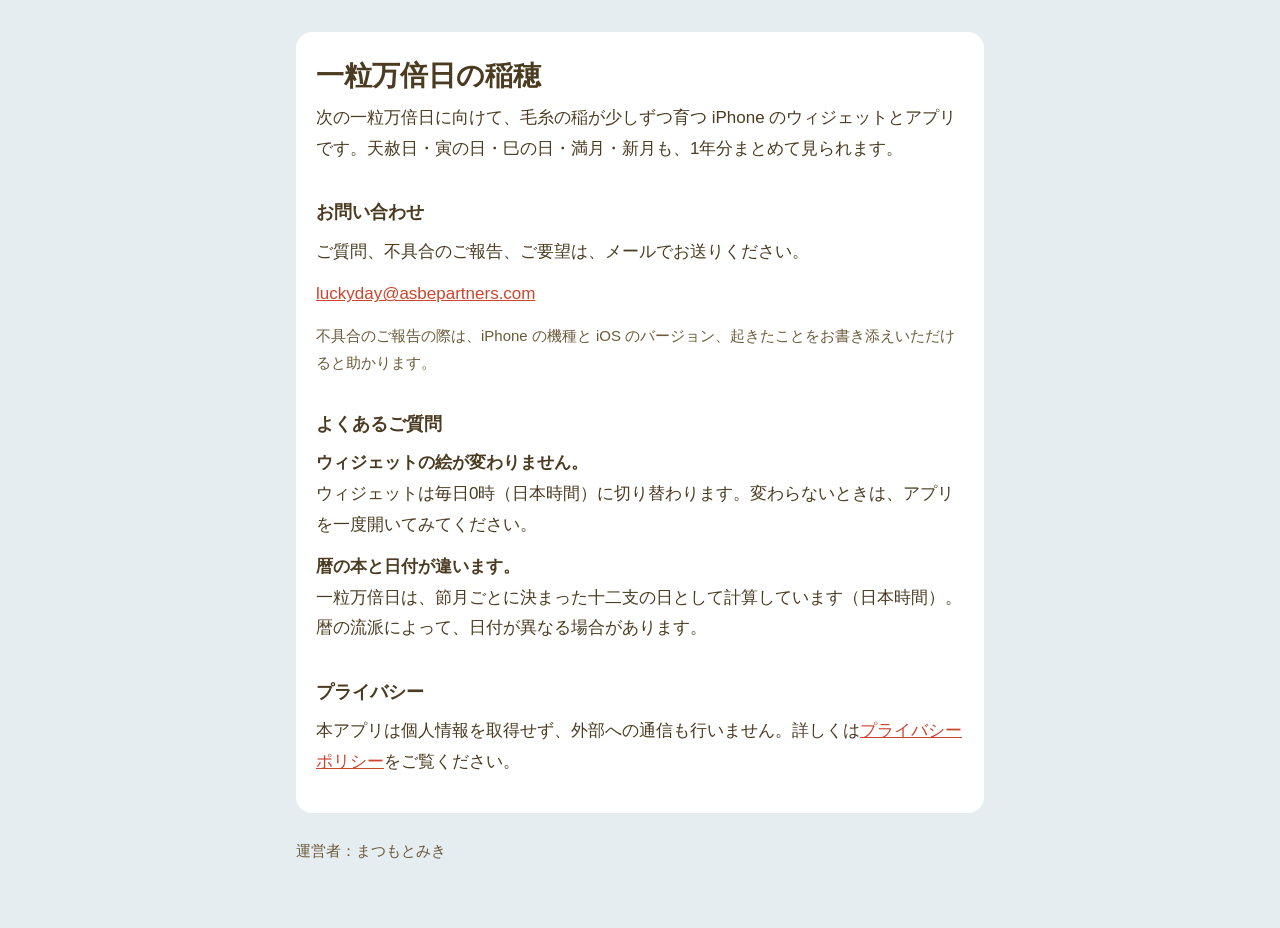
==== index.html @ 2892cdfe "一粒万倍日の稲穂のサポートページとプライバシーポリシーを公開する Co-Authored-By: Claude Opus 5.5 <noreply@anthropic.com>" ====
<!doctype html>
<html lang="ja">
<head>
<meta charset="utf-8">
<meta name="viewport" content="width=device-width, initial-scale=1">
<title>サポート | 一粒万倍日の稲穂</title>
<link rel="stylesheet" href="style.css">
</head>
<body>
<main>
  <div class="card">
    <h1>一粒万倍日の稲穂</h1>
    <p>次の一粒万倍日に向けて、毛糸の稲が少しずつ育つ iPhone のウィジェットとアプリです。天赦日・寅の日・巳の日・満月・新月も、1年分まとめて見られます。</p>

    <h2>お問い合わせ</h2>
    <p>ご質問、不具合のご報告、ご要望は、メールでお送りください。</p>
    <p><a href="mailto:luckyday@asbepartners.com">luckyday@asbepartners.com</a></p>
    <p class="meta">不具合のご報告の際は、iPhone の機種と iOS のバージョン、起きたことをお書き添えいただけると助かります。</p>

    <h2>よくあるご質問</h2>
    <p><strong>ウィジェットの絵が変わりません。</strong><br>ウィジェットは毎日0時（日本時間）に切り替わります。変わらないときは、アプリを一度開いてみてください。</p>
    <p><strong>暦の本と日付が違います。</strong><br>一粒万倍日は、節月ごとに決まった十二支の日として計算しています（日本時間）。暦の流派によって、日付が異なる場合があります。</p>

    <h2>プライバシー</h2>
    <p>本アプリは個人情報を取得せず、外部への通信も行いません。詳しくは<a href="privacy.html">プライバシーポリシー</a>をご覧ください。</p>
  </div>
  <footer>運営者：まつもとみき</footer>
</main>
</body>
</html>
---- style.css ----
:root {
  --bg: #E6EDF0;
  --card: #FFFFFF;
  --ink: #4A3B21;
  --ink-soft: #6B5A3A;
  --accent: #CC452E;
}
@media (prefers-color-scheme: dark) {
  :root {
    --bg: #1C2232;
    --card: #262E42;
    --ink: #F5F2E6;
    --ink-soft: #D1D8EC;
    --accent: #F08A73;
  }
}
* { box-sizing: border-box; }
body {
  margin: 0;
  background: var(--bg);
  color: var(--ink);
  font-family: -apple-system, "Hiragino Sans", "Hiragino Kaku Gothic ProN", sans-serif;
  font-size: 17px;
  line-height: 1.8;
}
main {
  max-width: 720px;
  margin: 0 auto;
  padding: 32px 16px 64px;
}
h1 {
  font-family: "Hiragino Mincho ProN", "Yu Mincho", serif;
  font-size: 28px;
  line-height: 1.4;
  margin: 0 0 8px;
}
h2 {
  font-size: 18px;
  margin: 32px 0 8px;
}
p, ul { margin: 0 0 12px; }
ul { padding-left: 1.4em; }
.card {
  background: var(--card);
  border-radius: 16px;
  padding: 24px 20px;
}
.meta { color: var(--ink-soft); font-size: 15px; }
a { color: var(--accent); }
footer {
  margin-top: 24px;
  color: var(--ink-soft);
  font-size: 15px;
}
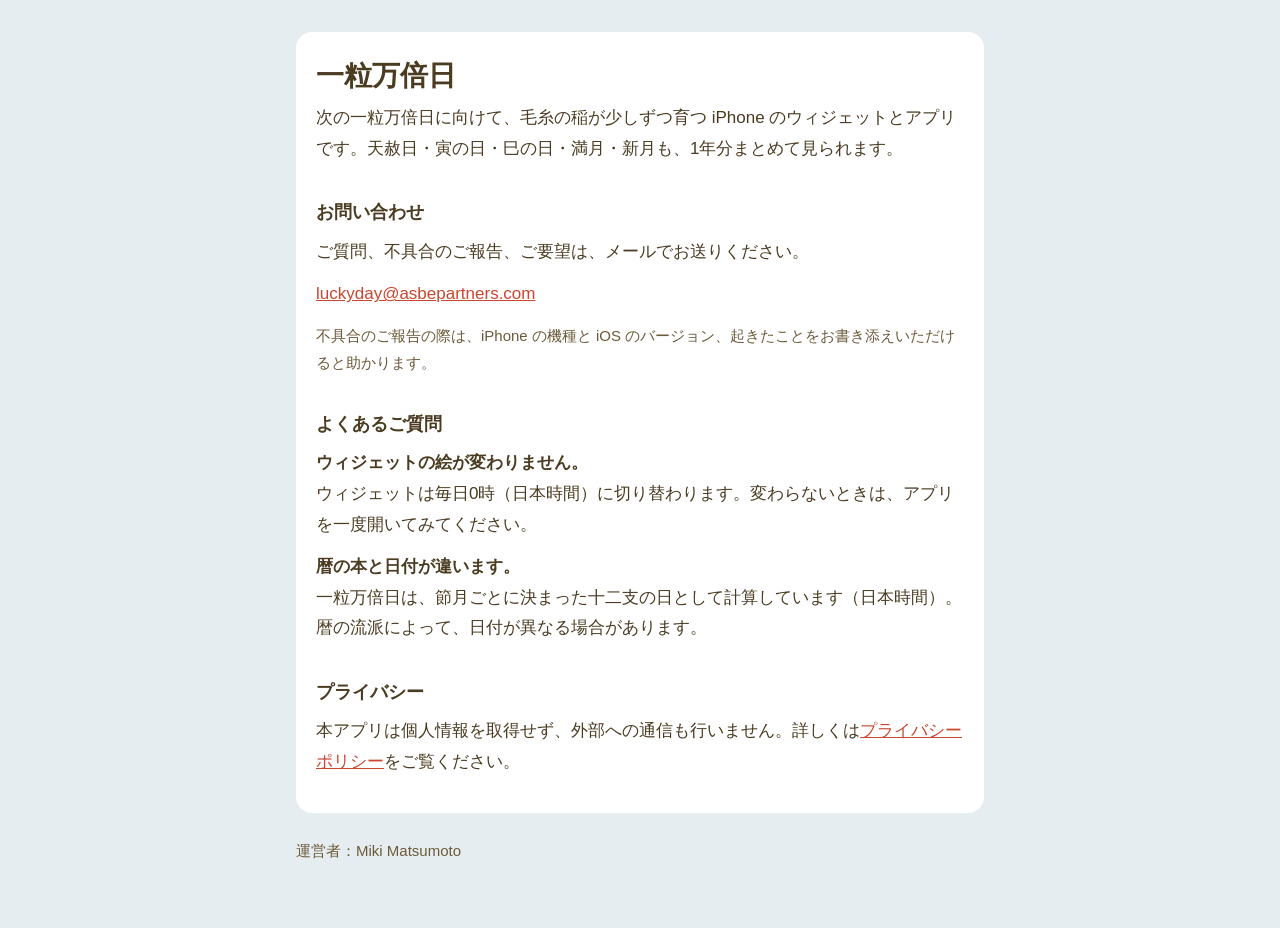
==== commit 626576c3: "アプリ名を「一粒万倍日」に、運営者を販売元と同じ Miki Matsumoto にそろえる Co-Authored-By: Claude Opus 5.5 <noreply@anthropic.com" ====
--- a/index.html
+++ b/index.html
@@ -3,13 +3,13 @@
 <head>
 <meta charset="utf-8">
 <meta name="viewport" content="width=device-width, initial-scale=1">
-<title>サポート | 一粒万倍日の稲穂</title>
+<title>サポート | 一粒万倍日</title>
 <link rel="stylesheet" href="style.css">
 </head>
 <body>
 <main>
   <div class="card">
-    <h1>一粒万倍日の稲穂</h1>
+    <h1>一粒万倍日</h1>
     <p>次の一粒万倍日に向けて、毛糸の稲が少しずつ育つ iPhone のウィジェットとアプリです。天赦日・寅の日・巳の日・満月・新月も、1年分まとめて見られます。</p>
 
     <h2>お問い合わせ</h2>
@@ -24,7 +24,7 @@
     <h2>プライバシー</h2>
     <p>本アプリは個人情報を取得せず、外部への通信も行いません。詳しくは<a href="privacy.html">プライバシーポリシー</a>をご覧ください。</p>
   </div>
-  <footer>運営者：まつもとみき</footer>
+  <footer>運営者：Miki Matsumoto</footer>
 </main>
 </body>
 </html>
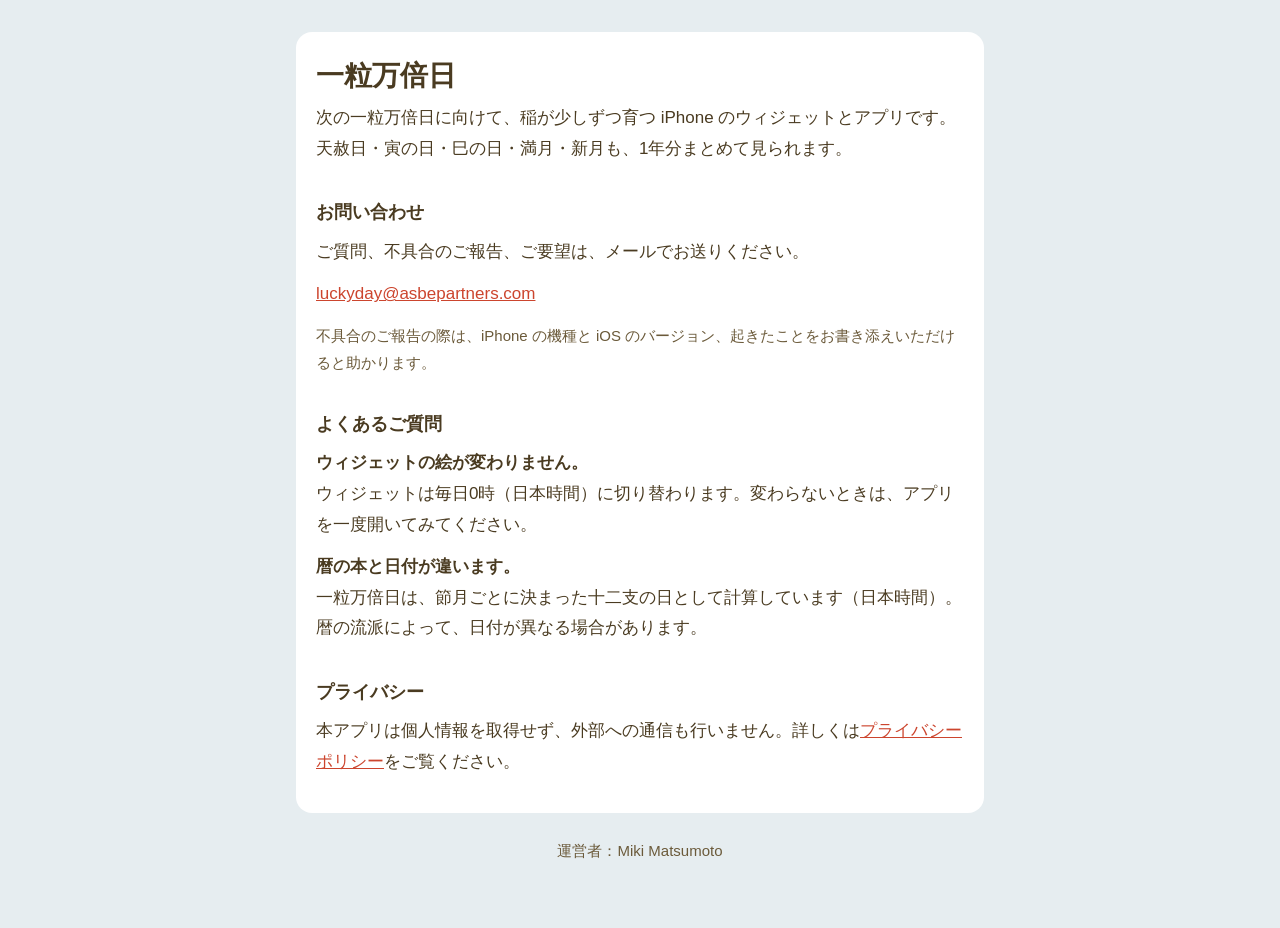
==== commit 1a76114e: "説明から「毛糸の」を外し、ページ下のリンクを中央にそろえる Co-Authored-By: Claude Opus 5.5 <noreply@anthropic.com>" ====
--- a/index.html
+++ b/index.html
@@ -10,7 +10,7 @@
 <main>
   <div class="card">
     <h1>一粒万倍日</h1>
-    <p>次の一粒万倍日に向けて、毛糸の稲が少しずつ育つ iPhone のウィジェットとアプリです。天赦日・寅の日・巳の日・満月・新月も、1年分まとめて見られます。</p>
+    <p>次の一粒万倍日に向けて、稲が少しずつ育つ iPhone のウィジェットとアプリです。天赦日・寅の日・巳の日・満月・新月も、1年分まとめて見られます。</p>
 
     <h2>お問い合わせ</h2>
     <p>ご質問、不具合のご報告、ご要望は、メールでお送りください。</p>
--- a/style.css
+++ b/style.css
@@ -49,6 +49,7 @@
 a { color: var(--accent); }
 footer {
   margin-top: 24px;
+  text-align: center;
   color: var(--ink-soft);
   font-size: 15px;
 }
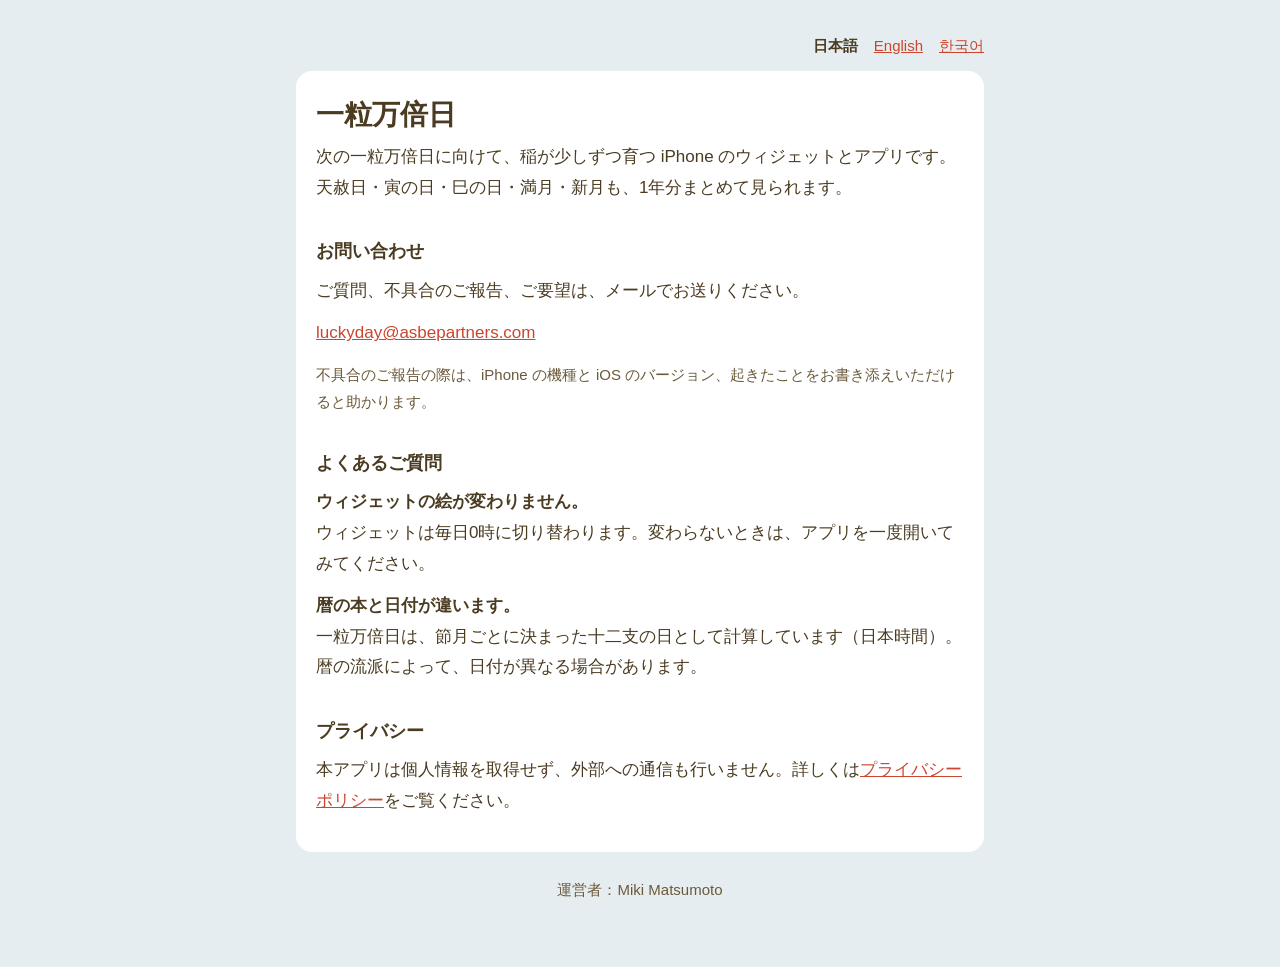
==== commit d2805556: "英語版・韓国語版のサポートページとプライバシーポリシーを足す en/ と ko/ に、サポートとプライバシーポリシーの訳を置く。各ページの上に言語の切り替えを付ける。 翻訳版には、意味が違うときは日本" ====
--- a/index.html
+++ b/index.html
@@ -4,10 +4,11 @@
 <meta charset="utf-8">
 <meta name="viewport" content="width=device-width, initial-scale=1">
 <title>サポート | 一粒万倍日</title>
-<link rel="stylesheet" href="style.css">
+<link rel="stylesheet" href="style.css?v=3">
 </head>
 <body>
 <main>
+  <nav class="lang"><span>日本語</span><a href="en/" hreflang="en">English</a><a href="ko/" hreflang="ko">한국어</a></nav>
   <div class="card">
     <h1>一粒万倍日</h1>
     <p>次の一粒万倍日に向けて、稲が少しずつ育つ iPhone のウィジェットとアプリです。天赦日・寅の日・巳の日・満月・新月も、1年分まとめて見られます。</p>
@@ -18,7 +19,7 @@
     <p class="meta">不具合のご報告の際は、iPhone の機種と iOS のバージョン、起きたことをお書き添えいただけると助かります。</p>
 
     <h2>よくあるご質問</h2>
-    <p><strong>ウィジェットの絵が変わりません。</strong><br>ウィジェットは毎日0時（日本時間）に切り替わります。変わらないときは、アプリを一度開いてみてください。</p>
+    <p><strong>ウィジェットの絵が変わりません。</strong><br>ウィジェットは毎日0時に切り替わります。変わらないときは、アプリを一度開いてみてください。</p>
     <p><strong>暦の本と日付が違います。</strong><br>一粒万倍日は、節月ごとに決まった十二支の日として計算しています（日本時間）。暦の流派によって、日付が異なる場合があります。</p>
 
     <h2>プライバシー</h2>
--- a/style.css
+++ b/style.css
@@ -53,3 +53,13 @@
   color: var(--ink-soft);
   font-size: 15px;
 }
+.lang {
+  display: flex;
+  justify-content: flex-end;
+  gap: 16px;
+  margin-bottom: 12px;
+  font-size: 15px;
+  color: var(--ink-soft);
+}
+.lang span { font-weight: 600; color: var(--ink); }
+:lang(ko) { word-break: keep-all; }   /* 韓国語は単語の途中で改行しない */
